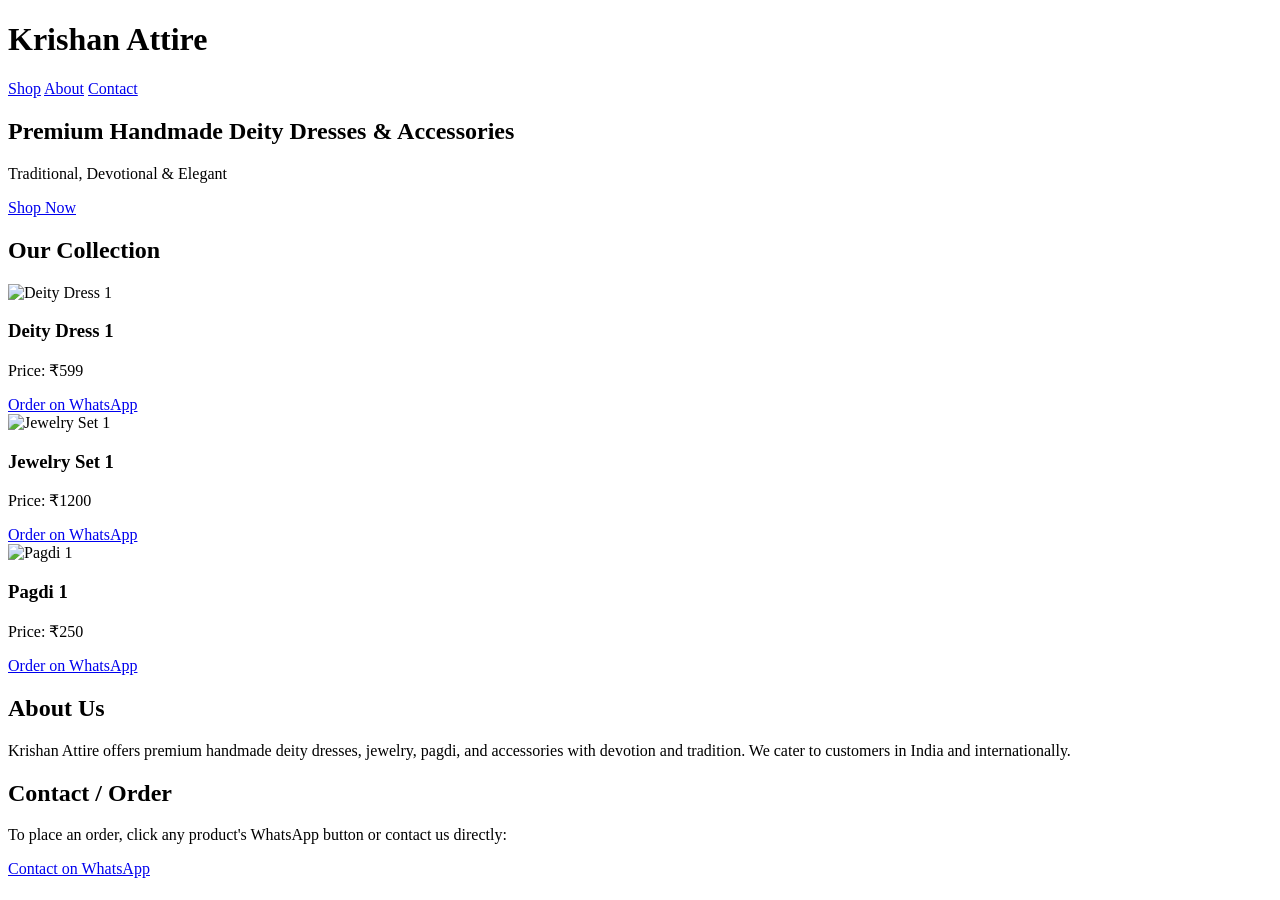
==== index.html @ 67f4fb1b "index.html" ====
<!DOCTYPE html>
<html lang="en">
<head>
    <meta charset="UTF-8">
    <meta name="viewport" content="width=device-width, initial-scale=1.0">
    <title>Krishan Attire</title>
    <link rel="stylesheet" href="style.css">
</head>
<body>

<!-- Header -->
<header>
    <div class="container header-container">
        <h1>Krishan Attire</h1>
        <nav>
            <a href="#shop">Shop</a>
            <a href="#about">About</a>
            <a href="#contact">Contact</a>
        </nav>
    </div>
</header>

<!-- Hero Section -->
<section id="hero">
    <div class="container hero-container">
        <h2>Premium Handmade Deity Dresses & Accessories</h2>
        <p>Traditional, Devotional & Elegant</p>
        <a class="cta-btn" href="#shop">Shop Now</a>
    </div>
</section>

<!-- Product Grid -->
<section id="shop">
    <div class="container">
        <h2>Our Collection</h2>
        <div class="product-grid">

            <!-- Product Example -->
            <div class="product">
                <img src="images/deity1.jpg" alt="Deity Dress 1">
                <h3>Deity Dress 1</h3>
                <p>Price: ₹599</p>
                <a class="whatsapp-btn" href="https://wa.me/91YOURNUMBER?text=Hi%20I%20want%20to%20order%20Deity%20Dress%201" target="_blank">Order on WhatsApp</a>
            </div>

            <div class="product">
                <img src="images/jewelry1.jpg" alt="Jewelry Set 1">
                <h3>Jewelry Set 1</h3>
                <p>Price: ₹1200</p>
                <a class="whatsapp-btn" href="https://wa.me/91YOURNUMBER?text=Hi%20I%20want%20to%20order%20Jewelry%20Set%201" target="_blank">Order on WhatsApp</a>
            </div>

            <div class="product">
                <img src="images/pagdi1.jpg" alt="Pagdi 1">
                <h3>Pagdi 1</h3>
                <p>Price: ₹250</p>
                <a class="whatsapp-btn" href="https://wa.me/91YOURNUMBER?text=Hi%20I%20want%20to%20order%20Pagdi%201" target="_blank">Order on WhatsApp</a>
            </div>

            <!-- Copy above div to add more products -->

        </div>
    </div>
</section>

<!-- About Section -->
<section id="about">
    <div class="container">
        <h2>About Us</h2>
        <p>Krishan Attire offers premium handmade deity dresses, jewelry, pagdi, and accessories with devotion and tradition. We cater to customers in India and internationally.</p>
    </div>
</section>

<!-- Contact Section -->
<section id="contact">
    <div class="container">
        <h2>Contact / Order</h2>
        <p>To place an order, click any product's WhatsApp button or contact us directly:</p>
        <a class="whatsapp-btn" href="https://wa.me/91YOURNUMBER?text=Hi%20I%20want%20to%20order" target="_blank">Contact on WhatsApp</a>
    </div>
</section>

</body>
</html>
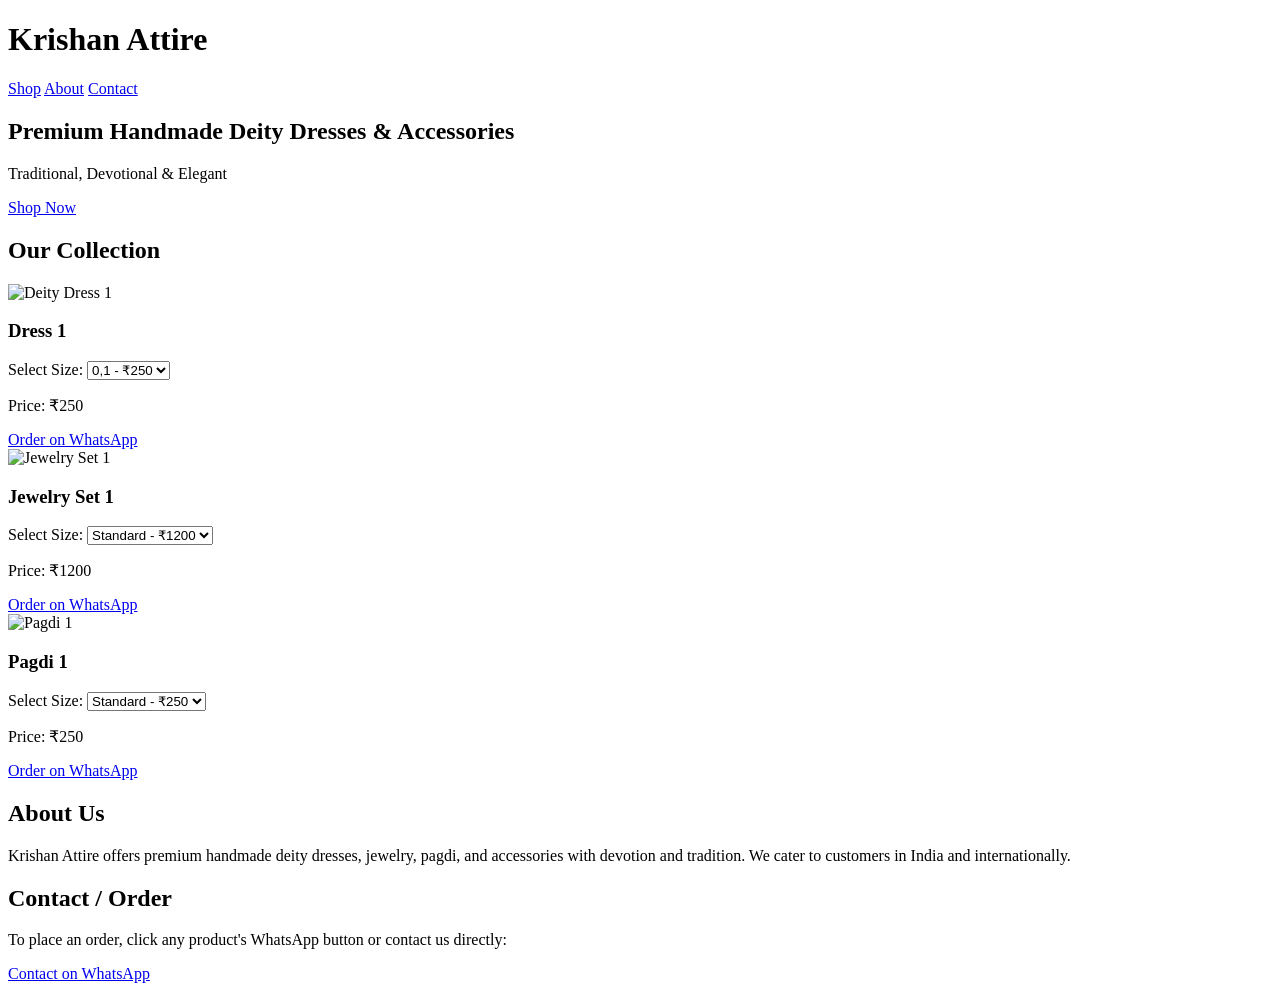
==== commit 4fe1ffde: "Update index.html" ====
--- a/index.html
+++ b/index.html
@@ -35,30 +35,54 @@
         <h2>Our Collection</h2>
         <div class="product-grid">
 
-            <!-- Product Example -->
-            <div class="product">
+            <!-- Product 1 -->
+            <div class="product" id="dress1">
                 <img src="images/deity1.jpg" alt="Deity Dress 1">
-                <h3>Deity Dress 1</h3>
-                <p>Price: ₹599</p>
-                <a class="whatsapp-btn" href="https://wa.me/91YOURNUMBER?text=Hi%20I%20want%20to%20order%20Deity%20Dress%201" target="_blank">Order on WhatsApp</a>
+                <h3>Dress 1</h3>
+                <label for="size-dress1">Select Size:</label>
+                <select id="size-dress1" onchange="updatePrice('dress1')">
+                    <option value="0,1-250">0,1 - ₹250</option>
+                    <option value="2-300">2 - ₹300</option>
+                    <option value="3-360">3 - ₹360</option>
+                    <option value="4-410">3 - ₹410</option>
+                    <option value="5-480">3 - ₹480</option>
+                    <option value="6-550">3 - ₹550</option>
+                </select>
+                <p id="price-dress1">Price: ₹250</p>
+                <a class="whatsapp-btn" id="whatsapp-deity1" href="https://wa.me/91YOURNUMBER?text=Hi%20I%20want%20to%20order%20Deity%20Dress%201%20Size%20S%20Price%20₹599" target="_blank">
+                    Order on WhatsApp
+                </a>
             </div>
 
-            <div class="product">
+            <!-- Product 2 -->
+            <div class="product" id="jewelry1">
                 <img src="images/jewelry1.jpg" alt="Jewelry Set 1">
                 <h3>Jewelry Set 1</h3>
-                <p>Price: ₹1200</p>
-                <a class="whatsapp-btn" href="https://wa.me/91YOURNUMBER?text=Hi%20I%20want%20to%20order%20Jewelry%20Set%201" target="_blank">Order on WhatsApp</a>
+                <label for="size-jewelry1">Select Size:</label>
+                <select id="size-jewelry1" onchange="updatePrice('jewelry1')">
+                    <option value="Standard-1200">Standard - ₹1200</option>
+                </select>
+                <p id="price-jewelry1">Price: ₹1200</p>
+                <a class="whatsapp-btn" id="whatsapp-jewelry1" href="https://wa.me/91YOURNUMBER?text=Hi%20I%20want%20to%20order%20Jewelry%20Set%201%20Size%20Standard%20Price%20₹1200" target="_blank">
+                    Order on WhatsApp
+                </a>
             </div>
 
-            <div class="product">
+            <!-- Product 3 -->
+            <div class="product" id="pagdi1">
                 <img src="images/pagdi1.jpg" alt="Pagdi 1">
                 <h3>Pagdi 1</h3>
-                <p>Price: ₹250</p>
-                <a class="whatsapp-btn" href="https://wa.me/91YOURNUMBER?text=Hi%20I%20want%20to%20order%20Pagdi%201" target="_blank">Order on WhatsApp</a>
+                <label for="size-pagdi1">Select Size:</label>
+                <select id="size-pagdi1" onchange="updatePrice('pagdi1')">
+                    <option value="Standard-250">Standard - ₹250</option>
+                </select>
+                <p id="price-pagdi1">Price: ₹250</p>
+                <a class="whatsapp-btn" id="whatsapp-pagdi1" href="https://wa.me/91YOURNUMBER?text=Hi%20I%20want%20to%20order%20Pagdi%201%20Size%20Standard%20Price%20₹250" target="_blank">
+                    Order on WhatsApp
+                </a>
             </div>
 
-            <!-- Copy above div to add more products -->
-
+            <!-- Copy above divs to add more products -->
         </div>
     </div>
 </section>
@@ -80,5 +104,25 @@
     </div>
 </section>
 
+<!-- JS to update size & price -->
+<script>
+function updatePrice(productId) {
+    var select = document.getElementById('size-' + productId);
+    var value = select.value.split('-'); // ["Size", "Price"]
+    var size = value[0];
+    var price = value[1];
+
+    // Update price text
+    document.getElementById('price-' + productId).innerText = 'Price: ₹' + price;
+
+    // Update WhatsApp link
+    var whatsappLink = 'https://wa.me/91YOURNUMBER?text=Hi%20I%20want%20to%20order%20'
+        + encodeURIComponent(document.querySelector('#' + productId + ' h3').innerText)
+        + '%20Size%20' + size + '%20Price%20₹' + price;
+
+    document.getElementById('whatsapp-' + productId).href = whatsappLink;
+}
+</script>
+
 </body>
 </html>
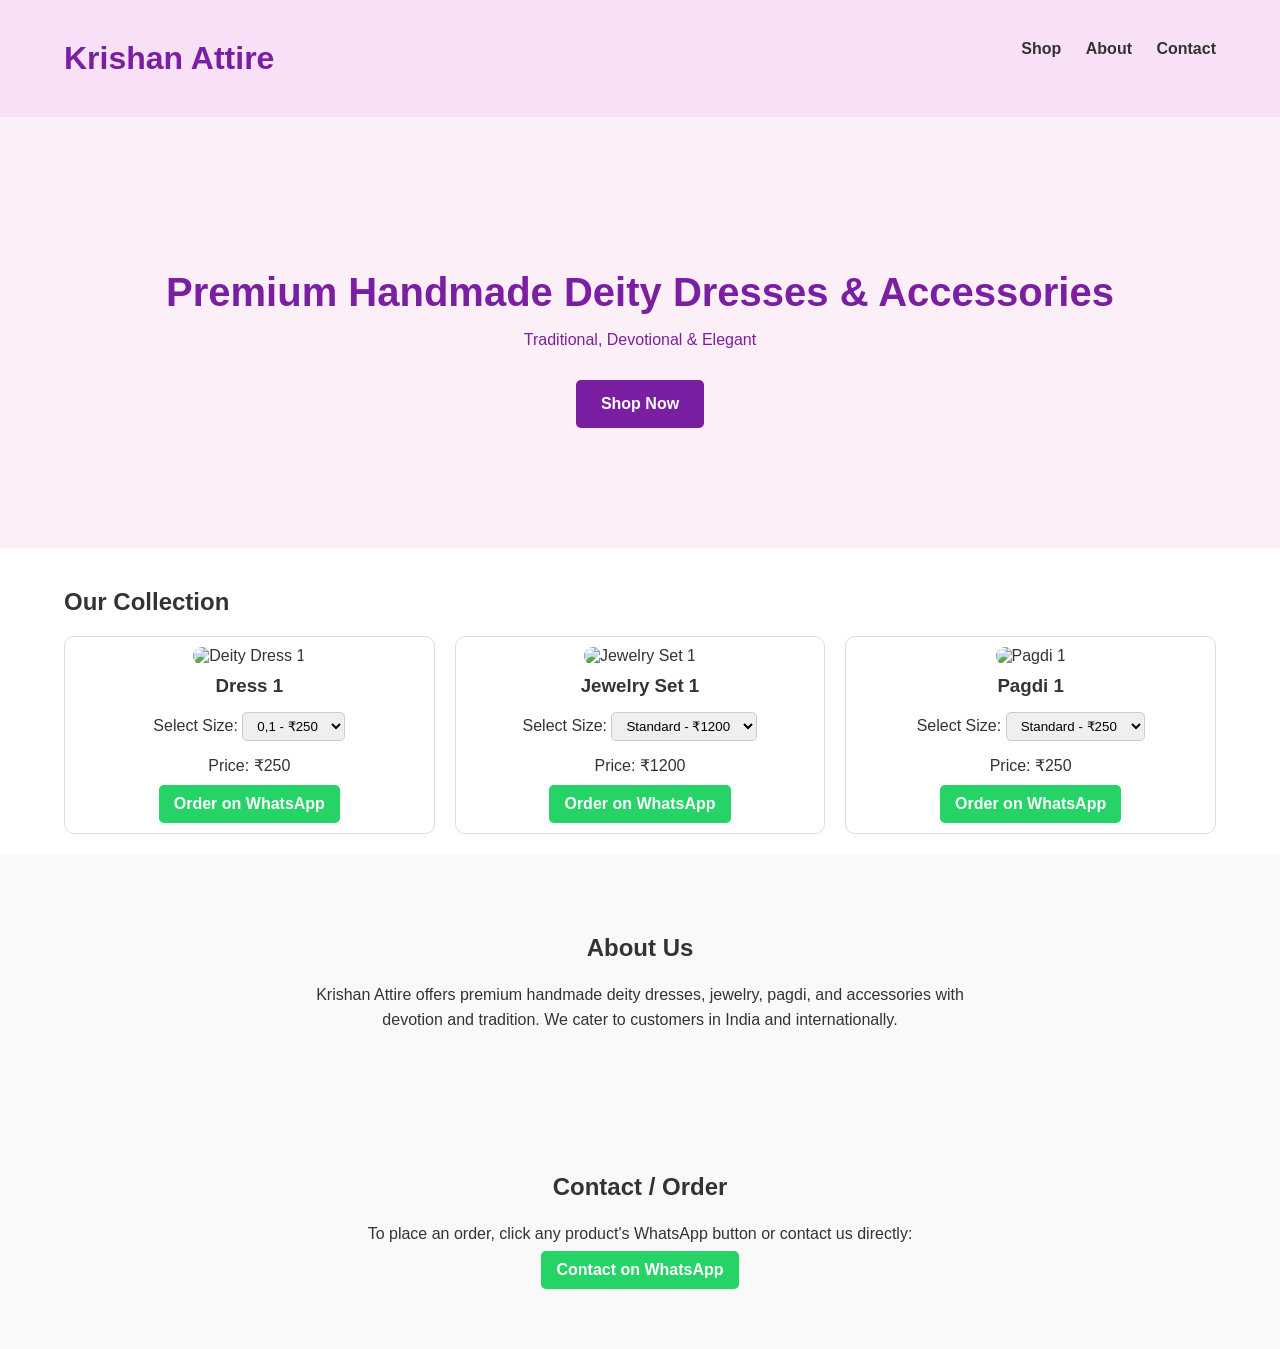
==== commit 2c0d5c22: "Update WhatsApp links with new phone number" ====
--- a/index.html
+++ b/index.html
@@ -49,7 +49,7 @@
                     <option value="6-550">3 - ₹550</option>
                 </select>
                 <p id="price-dress1">Price: ₹250</p>
-                <a class="whatsapp-btn" id="whatsapp-deity1" href="https://wa.me/91YOURNUMBER?text=Hi%20I%20want%20to%20order%20Deity%20Dress%201%20Size%20S%20Price%20₹599" target="_blank">
+                <a class="whatsapp-btn" id="whatsapp-deity1" href="https://wa.me/919996210141?text=Hi%20I%20want%20to%20order%20Deity%20Dress%201%20Size%20S%20Price%20₹599" target="_blank">
                     Order on WhatsApp
                 </a>
             </div>
@@ -63,7 +63,7 @@
                     <option value="Standard-1200">Standard - ₹1200</option>
                 </select>
                 <p id="price-jewelry1">Price: ₹1200</p>
-                <a class="whatsapp-btn" id="whatsapp-jewelry1" href="https://wa.me/91YOURNUMBER?text=Hi%20I%20want%20to%20order%20Jewelry%20Set%201%20Size%20Standard%20Price%20₹1200" target="_blank">
+                <a class="whatsapp-btn" id="whatsapp-jewelry1" href="https://wa.me/919996210141?text=Hi%20I%20want%20to%20order%20Jewelry%20Set%201%20Size%20Standard%20Price%20₹1200" target="_blank">
                     Order on WhatsApp
                 </a>
             </div>
@@ -77,7 +77,7 @@
                     <option value="Standard-250">Standard - ₹250</option>
                 </select>
                 <p id="price-pagdi1">Price: ₹250</p>
-                <a class="whatsapp-btn" id="whatsapp-pagdi1" href="https://wa.me/91YOURNUMBER?text=Hi%20I%20want%20to%20order%20Pagdi%201%20Size%20Standard%20Price%20₹250" target="_blank">
+                <a class="whatsapp-btn" id="whatsapp-pagdi1" href="https://wa.me/919996210141?text=Hi%20I%20want%20to%20order%20Pagdi%201%20Size%20Standard%20Price%20₹250" target="_blank">
                     Order on WhatsApp
                 </a>
             </div>
@@ -100,7 +100,7 @@
     <div class="container">
         <h2>Contact / Order</h2>
         <p>To place an order, click any product's WhatsApp button or contact us directly:</p>
-        <a class="whatsapp-btn" href="https://wa.me/91YOURNUMBER?text=Hi%20I%20want%20to%20order" target="_blank">Contact on WhatsApp</a>
+        <a class="whatsapp-btn" href="https://wa.me/919996210141?text=Hi%20I%20want%20to%20order" target="_blank">Contact on WhatsApp</a>
     </div>
 </section>
 
@@ -116,7 +116,7 @@
     document.getElementById('price-' + productId).innerText = 'Price: ₹' + price;
 
     // Update WhatsApp link
-    var whatsappLink = 'https://wa.me/91YOURNUMBER?text=Hi%20I%20want%20to%20order%20'
+    var whatsappLink = 'https://wa.me/919996210141?text=Hi%20I%20want%20to%20order%20'
         + encodeURIComponent(document.querySelector('#' + productId + ' h3').innerText)
         + '%20Size%20' + size + '%20Price%20₹' + price;
 
--- a/style.css
+++ b/style.css
@@ -0,0 +1,140 @@
+/* General */
+body {
+    font-family: Arial, sans-serif;
+    margin: 0;
+    padding: 0;
+    background: #fff;
+    color: #333;
+}
+
+.container {
+    width: 90%;
+    max-width: 1200px;
+    margin: auto;
+    padding: 20px 0;
+}
+
+/* Header */
+header {
+    background: #f8e1f7;
+    padding: 20px 0;
+}
+
+header h1 {
+    margin: 0;
+    display: inline-block;
+    color: #7b1fa2;
+}
+
+header nav {
+    float: right;
+}
+
+header nav a {
+    text-decoration: none;
+    color: #333;
+    margin-left: 20px;
+    font-weight: bold;
+}
+
+header nav a:hover {
+    color: #7b1fa2;
+}
+
+/* Hero */
+#hero {
+    background: #fdeff7 url('images/hero-banner.jpg') center/cover no-repeat;
+    color: #7b1fa2;
+    text-align: center;
+    padding: 100px 20px;
+}
+
+#hero h2 {
+    font-size: 2.5em;
+    margin-bottom: 10px;
+}
+
+.cta-btn {
+    display: inline-block;
+    background: #7b1fa2;
+    color: #fff;
+    padding: 15px 25px;
+    border-radius: 5px;
+    text-decoration: none;
+    font-weight: bold;
+    margin-top: 15px;
+}
+
+.cta-btn:hover {
+    background: #5a137a;
+}
+
+/* Product Grid */
+.product-grid {
+    display: grid;
+    grid-template-columns: repeat(auto-fit, minmax(220px, 1fr));
+    gap: 20px;
+}
+
+.product {
+    text-align: center;
+    border: 1px solid #ddd;
+    padding: 10px;
+    border-radius: 10px;
+    transition: transform 0.2s;
+}
+
+.product:hover {
+    transform: scale(1.03);
+}
+
+.product img {
+    width: 100%;
+    height: auto;
+    border-radius: 10px;
+}
+
+.product h3 {
+    margin: 10px 0 5px;
+}
+
+.product p {
+    margin: 5px 0;
+}
+
+/* Size Dropdown */
+select {
+    padding: 5px 10px;
+    margin: 10px 0;
+    border-radius: 5px;
+    border: 1px solid #ccc;
+}
+
+/* WhatsApp Button */
+.whatsapp-btn {
+    display: inline-block;
+    background: #25d366;
+    color: #fff;
+    padding: 10px 15px;
+    border-radius: 5px;
+    text-decoration: none;
+    font-weight: bold;
+    margin-top: 5px;
+}
+
+.whatsapp-btn:hover {
+    background: #1ebe57;
+}
+
+/* About & Contact */
+#about, #contact {
+    background: #f9f9f9;
+    padding: 40px 20px;
+    text-align: center;
+}
+
+#about p, #contact p {
+    max-width: 700px;
+    margin: auto;
+    line-height: 1.6;
+}
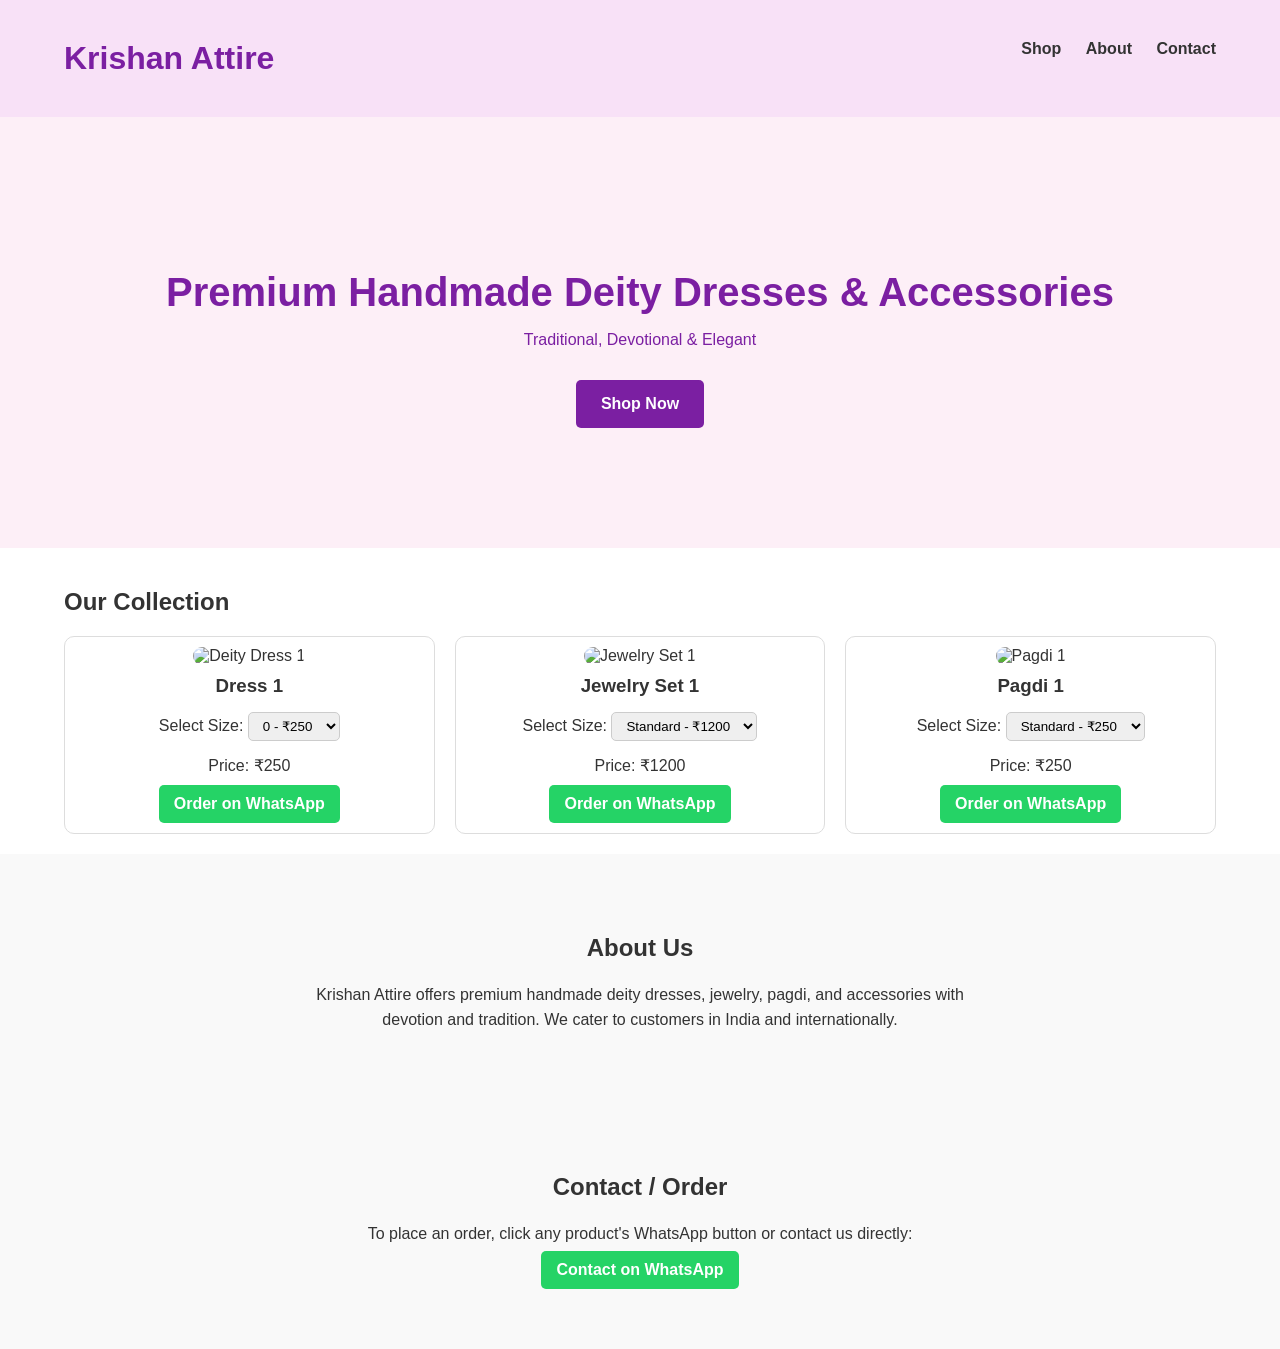
==== commit 1c4dfc06: "Fix dress size option values in index.html" ====
--- a/index.html
+++ b/index.html
@@ -41,15 +41,16 @@
                 <h3>Dress 1</h3>
                 <label for="size-dress1">Select Size:</label>
                 <select id="size-dress1" onchange="updatePrice('dress1')">
-                    <option value="0,1-250">0,1 - ₹250</option>
+                    <option value="0-250">0 - ₹250</option>                    
+                    <option value="1-250">1 - ₹250</option>
                     <option value="2-300">2 - ₹300</option>
                     <option value="3-360">3 - ₹360</option>
-                    <option value="4-410">3 - ₹410</option>
-                    <option value="5-480">3 - ₹480</option>
-                    <option value="6-550">3 - ₹550</option>
+                    <option value="4-410">4 - ₹410</option>
+                    <option value="5-480">5 - ₹480</option>
+                    <option value="6-550">6 - ₹550</option>
                 </select>
                 <p id="price-dress1">Price: ₹250</p>
-                <a class="whatsapp-btn" id="whatsapp-deity1" href="https://wa.me/919996210141?text=Hi%20I%20want%20to%20order%20Deity%20Dress%201%20Size%20S%20Price%20₹599" target="_blank">
+                <a class="whatsapp-btn" id="whatsapp-dress1" href="https://wa.me/919996210141?text=Hi%20I%20want%20to%20order%20Deity%20Dress%201%20Size%20S%20Price%20₹599" target="_blank">
                     Order on WhatsApp
                 </a>
             </div>
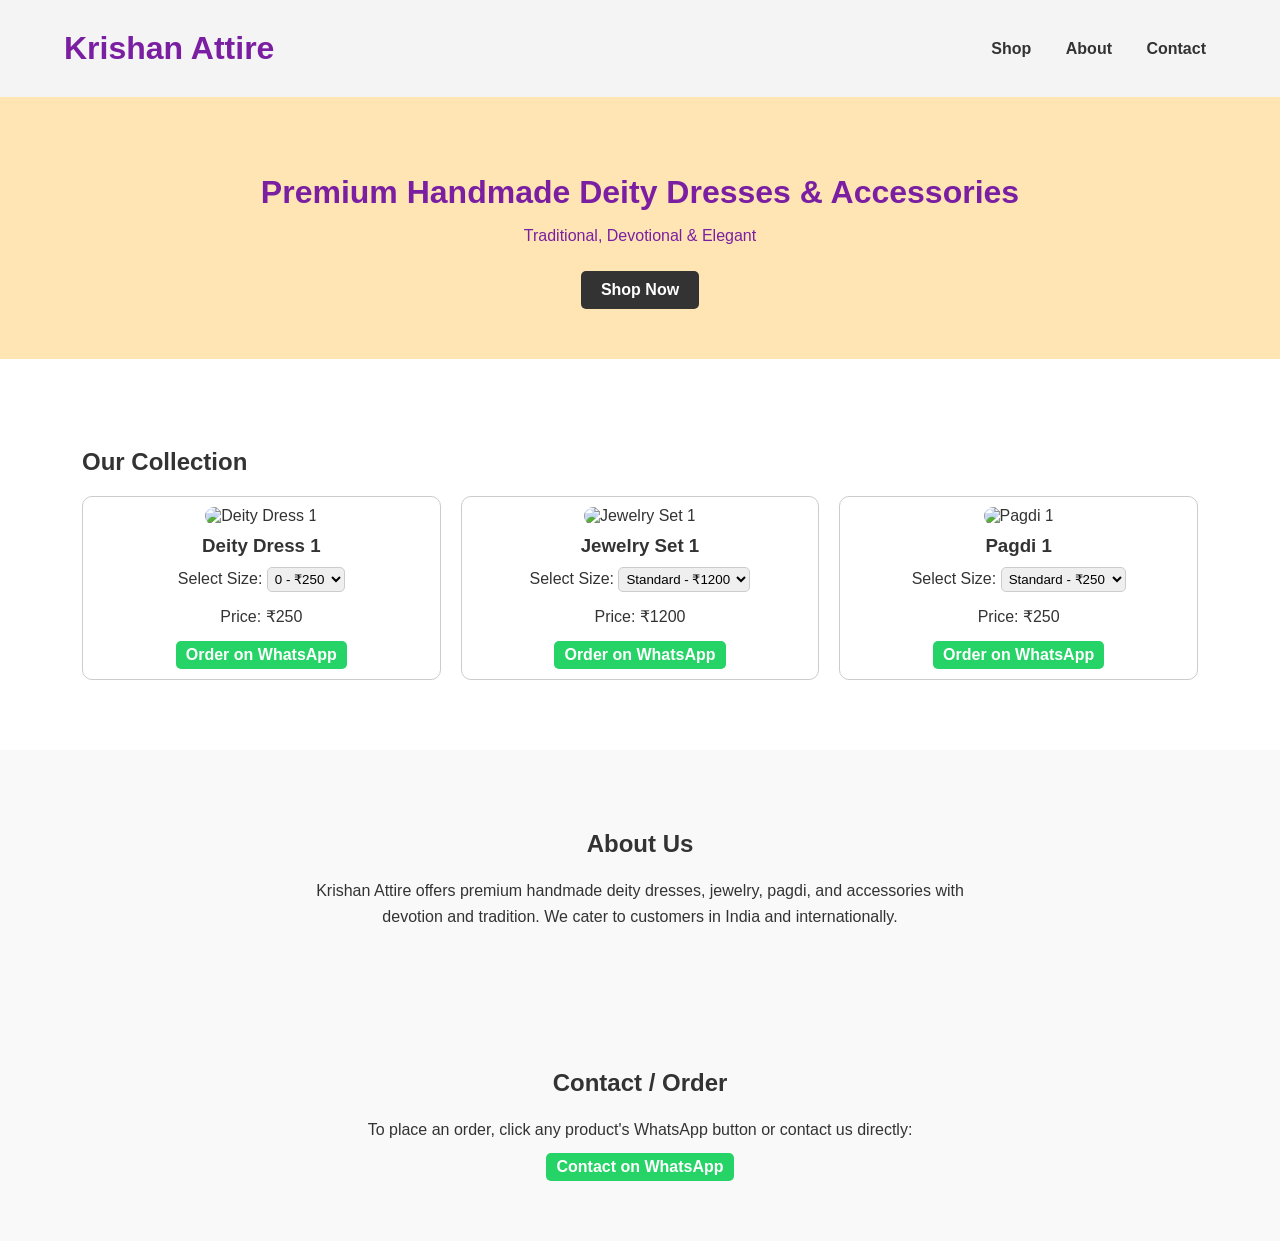
==== commit 4c3626f4: "index.html" ====
--- a/index.html
+++ b/index.html
@@ -5,6 +5,22 @@
     <meta name="viewport" content="width=device-width, initial-scale=1.0">
     <title>Krishan Attire</title>
     <link rel="stylesheet" href="style.css">
+    <style>
+        body { font-family: Arial, sans-serif; margin:0; padding:0; }
+        header { background:#f4f4f4; padding:10px 0; }
+        .header-container { width:90%; margin:auto; display:flex; justify-content:space-between; align-items:center; }
+        nav a { margin:0 10px; text-decoration:none; color:#333; font-weight:bold; }
+        #hero { text-align:center; padding:50px 20px; background:#ffe5b4; }
+        #hero h2 { font-size:2em; margin-bottom:10px; }
+        .cta-btn { display:inline-block; padding:10px 20px; background:#333; color:#fff; text-decoration:none; margin-top:10px; }
+        section { padding:50px 20px; }
+        .container { width:90%; margin:auto; }
+        .product-grid { display:grid; grid-template-columns:repeat(auto-fit, minmax(200px,1fr)); gap:20px; }
+        .product { border:1px solid #ccc; padding:10px; text-align:center; }
+        .product img { width:100%; height:auto; }
+        .whatsapp-btn { display:inline-block; margin-top:10px; padding:5px 10px; background:#25D366; color:#fff; text-decoration:none; }
+        select { margin-top:5px; padding:3px; }
+    </style>
 </head>
 <body>
 
@@ -22,11 +38,9 @@
 
 <!-- Hero Section -->
 <section id="hero">
-    <div class="container hero-container">
-        <h2>Premium Handmade Deity Dresses & Accessories</h2>
-        <p>Traditional, Devotional & Elegant</p>
-        <a class="cta-btn" href="#shop">Shop Now</a>
-    </div>
+    <h2>Premium Handmade Deity Dresses & Accessories</h2>
+    <p>Traditional, Devotional & Elegant</p>
+    <a class="cta-btn" href="#shop">Shop Now</a>
 </section>
 
 <!-- Product Grid -->
@@ -38,10 +52,10 @@
             <!-- Product 1 -->
             <div class="product" id="dress1">
                 <img src="images/deity1.jpg" alt="Deity Dress 1">
-                <h3>Dress 1</h3>
+                <h3>Deity Dress 1</h3>
                 <label for="size-dress1">Select Size:</label>
                 <select id="size-dress1" onchange="updatePrice('dress1')">
-                    <option value="0-250">0 - ₹250</option>                    
+                    <option value="0-250">0 - ₹250</option>
                     <option value="1-250">1 - ₹250</option>
                     <option value="2-300">2 - ₹300</option>
                     <option value="3-360">3 - ₹360</option>
@@ -50,7 +64,7 @@
                     <option value="6-550">6 - ₹550</option>
                 </select>
                 <p id="price-dress1">Price: ₹250</p>
-                <a class="whatsapp-btn" id="whatsapp-dress1" href="https://wa.me/919996210141?text=Hi%20I%20want%20to%20order%20Deity%20Dress%201%20Size%20S%20Price%20₹599" target="_blank">
+                <a class="whatsapp-btn" id="whatsapp-dress1" href="https://wa.me/919996210141?text=Hi%20I%20want%20to%20order%20Deity%20Dress%201%20Size%200%20Price%20₹250" target="_blank">
                     Order on WhatsApp
                 </a>
             </div>
@@ -84,6 +98,7 @@
             </div>
 
             <!-- Copy above divs to add more products -->
+
         </div>
     </div>
 </section>
